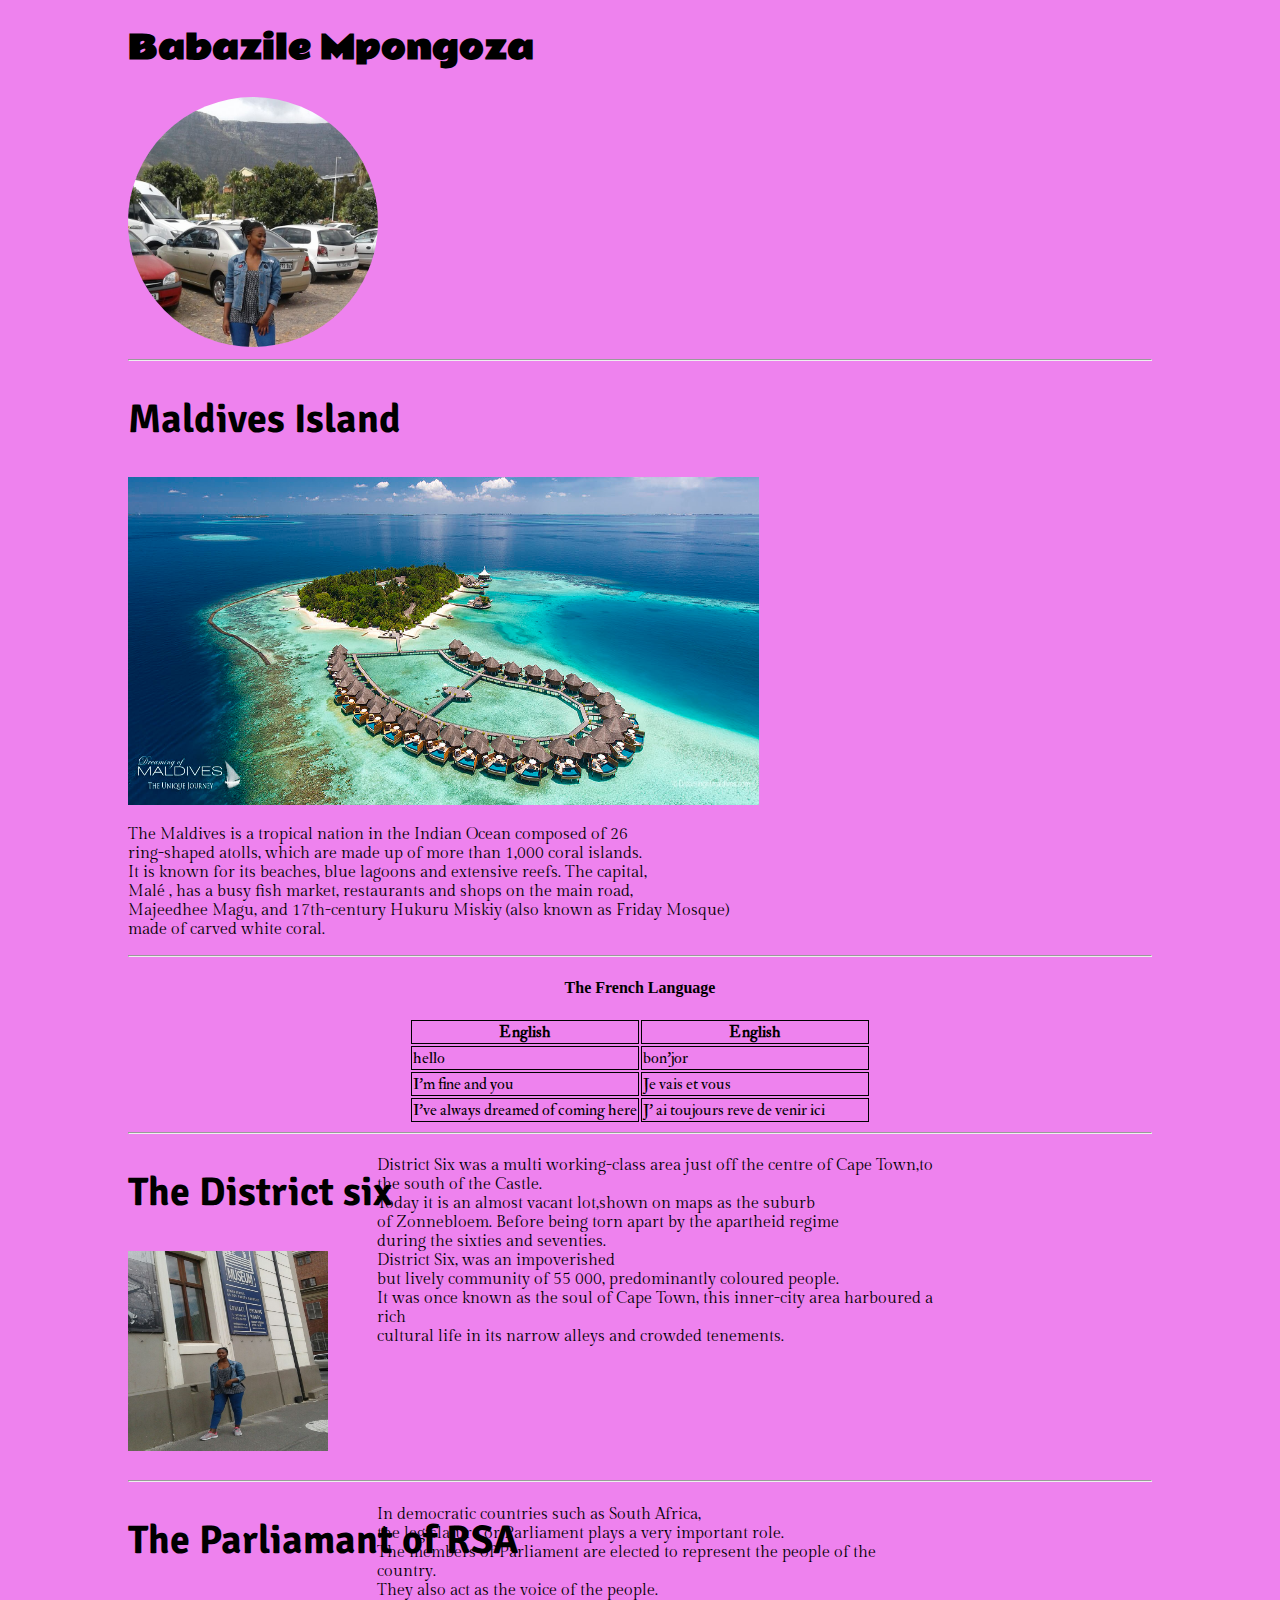
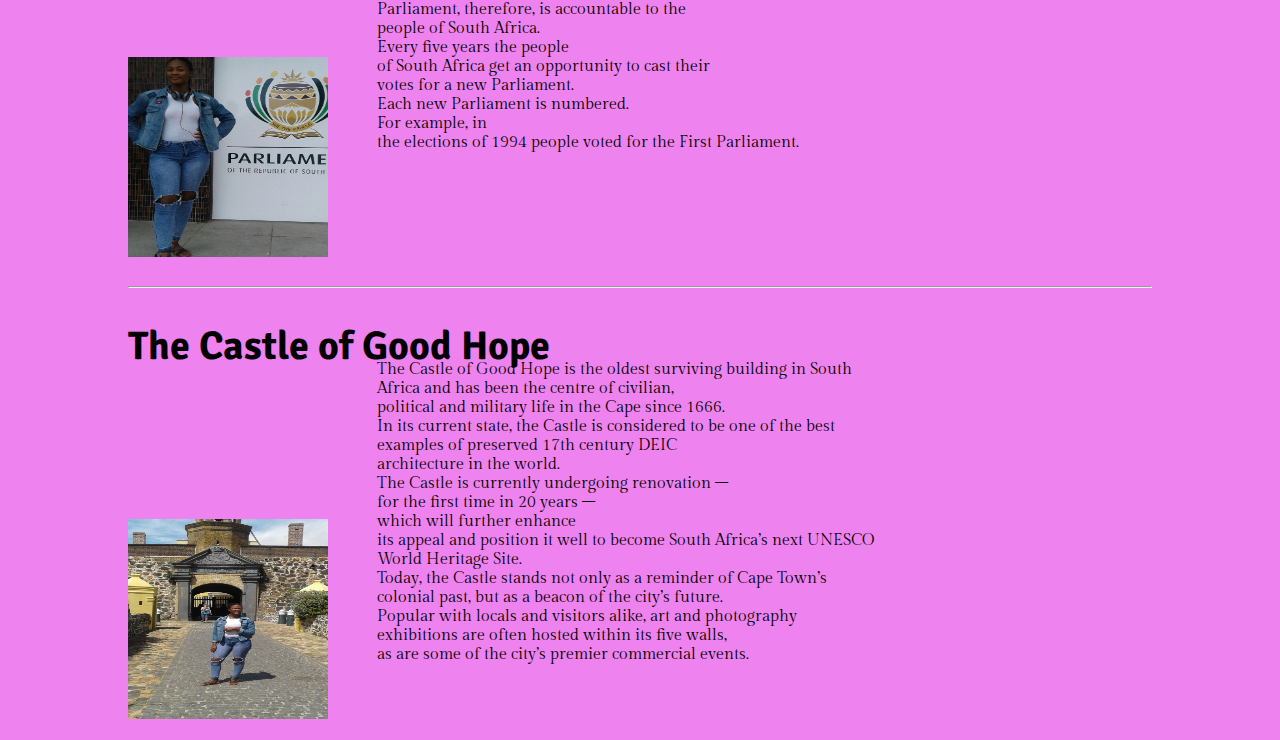
==== index1.html @ 33679ce2 "made few changes in index1.html" ====
<!DOCTYPE html>
<html>
  <head>
      <title>Basic Web Page</title>
      <link href="https://fonts.googleapis.com/css?family=Rammetto+One|Signika+Negative|Gilda+Display|IM+Fell+Double+Pica" rel="stylesheet">
      <link rel="stylesheet" href="./css/my_styles.css">
      <meta name="viewport" content="width=device-width, initial-scale=1.0">

  </head>
  <body>

    <h1>
        <h1>Babazile Mpongoza</h1>
        <img  id="profile-img" class="cent" src="images/babazile.jpg">
      </div>
      <hr>
      <div>
        <h2>Maldives Island</h2>
        <img id="city-img"  src="images/maldives.jpg">
      </div>
      <div>

        <p>The Maldives is a tropical nation in the Indian Ocean composed of 26<br>
        ring-shaped atolls, which are made up of more than 1,000 coral islands.<br> It is
        known for its beaches, blue lagoons and extensive reefs. The capital,<br> Malé
        , has a busy fish market, restaurants and shops on the main road,<br> Majeedhee
        Magu, and 17th-century Hukuru Miskiy (also known as Friday Mosque)<br> made of
        carved white coral.
        </p>
      </div>
      <hr>
      <div table>
        <h4 class="cent">The French Language</h4>
      <table align="center">
          <tr>
            <th>English</th>
            <th>English</th>
          </tr>
          <tr>
            <td>hello</td>
            <td>bon'jor</td>
          </tr>
          <tr>
            <td>I'm fine and you</td>
            <td>Je vais et vous</td>
          </tr>
          <tr>
            <td>I've always dreamed of coming here</td>
            <td>J' ai toujours reve de venir ici</td>
          </tr>
        </table>
      </div>
      <div class="site-box">
        <div class="site">
<hr>
  <div>
          <h2>The District six </h2>
          <img class="block-inline site-imgs" src="images/districtsix.jpg">
          <p class="p-sites block-inline">District Six was a multi working-class area just off the centre of Cape Town,to the south of the Castle.<br> Today it is an almost vacant lot,shown on maps as the suburb<br> of Zonnebloem. Before being torn apart by the apartheid regime<br> during the sixties and seventies.<br>District Six, was an impoverished<br>but lively community of 55 000, predominantly coloured people.<br> It was once known as the soul of Cape Town, this inner-city area harboured a rich<br> cultural life in its narrow alleys and crowded tenements.</p>
        </div>


      <hr>
        <div class= "site">
          <h2>The Parliamant of RSA</h2>
          <img class="block-inline site-imgs" src="images/parliamant.jpg">
          <p class="p-sites block-inline">In democratic countries such as South Africa,<br> the legislature or Parliament plays a very important role.<br> The members of Parliament are elected to represent the people of the country.<br> They also act as the
          voice of the people.<br> Parliament, therefore, is accountable to the<br> people of South Africa.<br>
          Every five years the people <br>of South Africa get an opportunity to cast their<br>
          votes for a new Parliament.<br> Each new Parliament is numbered.<br> For example, in<br>
          the elections of 1994 people voted for the First Parliament.</p>
        </div>
        <hr>
        <div class="site">
          <h2>The Castle of Good Hope</h2>
          <img class="block-inline site-imgs" src="images/castle.jpg">
          <p id="castle-p" class="block-inline">The Castle of Good Hope is the oldest surviving building in South Africa and has been the centre of civilian,<br> political and military life in the Cape since 1666.<br>
          In its current state, the Castle is considered to be one of the best examples of preserved 17th century DEIC<br> architecture in the world.<br> The Castle is currently undergoing renovation –<br> for the first time in 20 years –<br> which will further enhance<br> its appeal and position it well to become South Africa’s next UNESCO World Heritage Site.<br>
          Today, the Castle stands not only as a reminder of Cape Town’s colonial past, but as a beacon of the city’s future.<br> Popular with locals and visitors alike, art and photography exhibitions are often hosted within its five walls,<br> as are some of the city’s premier commercial events.<br>
          </p>
        </div>
      </div>
      </div>


  <body>
</html>
---- css/my_styles.css ----
h1{
  font-family: 'Rammetto One', cursive;
}
h2{
  font-family: 'Signika Negative', sans-serif;
  font-size: 40px;


}
p{
  font-family: 'Gilda Display', serif;;

}

table{
  font-family: 'IM Fell Double Pica', serif;
}
body {
  background-color: violet;
  width: 80%;
  margin: 0 auto;

}
.p-sites{
  position: relative;
  bottom: 110px;
  max-width:560px;
}
#castle-p{
  position: relative;
  bottom: 60px;
    max-width: 500px;
}

#profile-img{
    width: 250px;
    height: 250px;
    border-radius: 50%;
}
.cent{
  text-align: center;
}


.site-imgs{
  width:200px;
  height:200px;
  border-color: bold green;
  padding-right: 45px;
s
}
@media only screen and (max-width: 768px) {
    /* For mobile phones: */
    [class*="col-"] {
        width: 100%;
    }
}

/* / */
/* .City {
    width: 90%;
    padding-left: 10px;
    margin: 10px auto;
} */




#city-img{
  width: 631px;
 height: 328px;
}
/* .City p {
  text-align: justify;
  position: relative;
  left: 10px;
} */
/* .language {
  width: 100%;
  height: auto;
}
.language h4 {
text-align: center;
}

.language table {
  border: 1px solid;
  /* border-collapse: collapse; */
  /* width: 80%;
  margin: 0 auto;
} */
th,td {
  width: 50%;
  /* padding: 10px; */
  border: 1px solid;
  /* border-collapse: collapse; */
}
.block-inline{
  display:inline-block;
}
/* .site-box {
  font-size:10px;
  font-style: normal;
} */
/* .site{
  width: 90%;
  margin:10px auto;
} */

/* .site p {
  text-align: justify;
  margin: auto; */
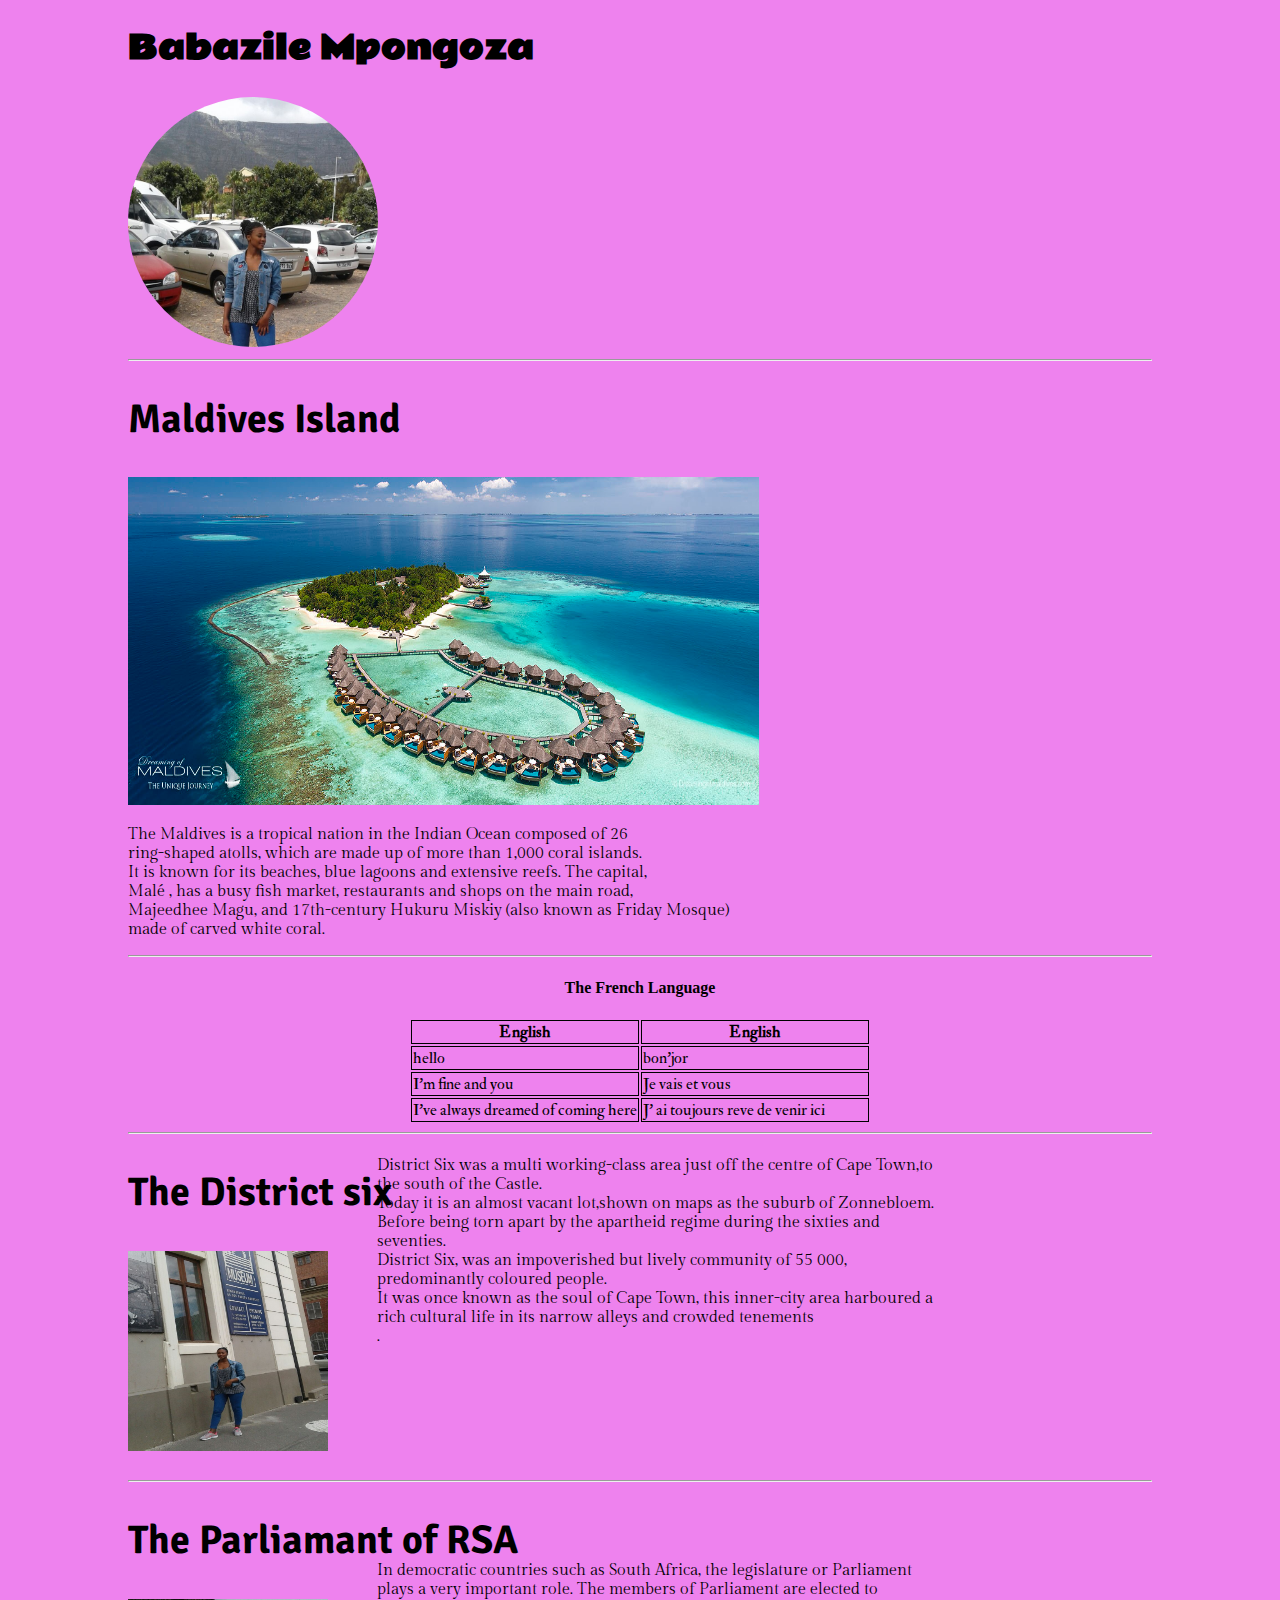
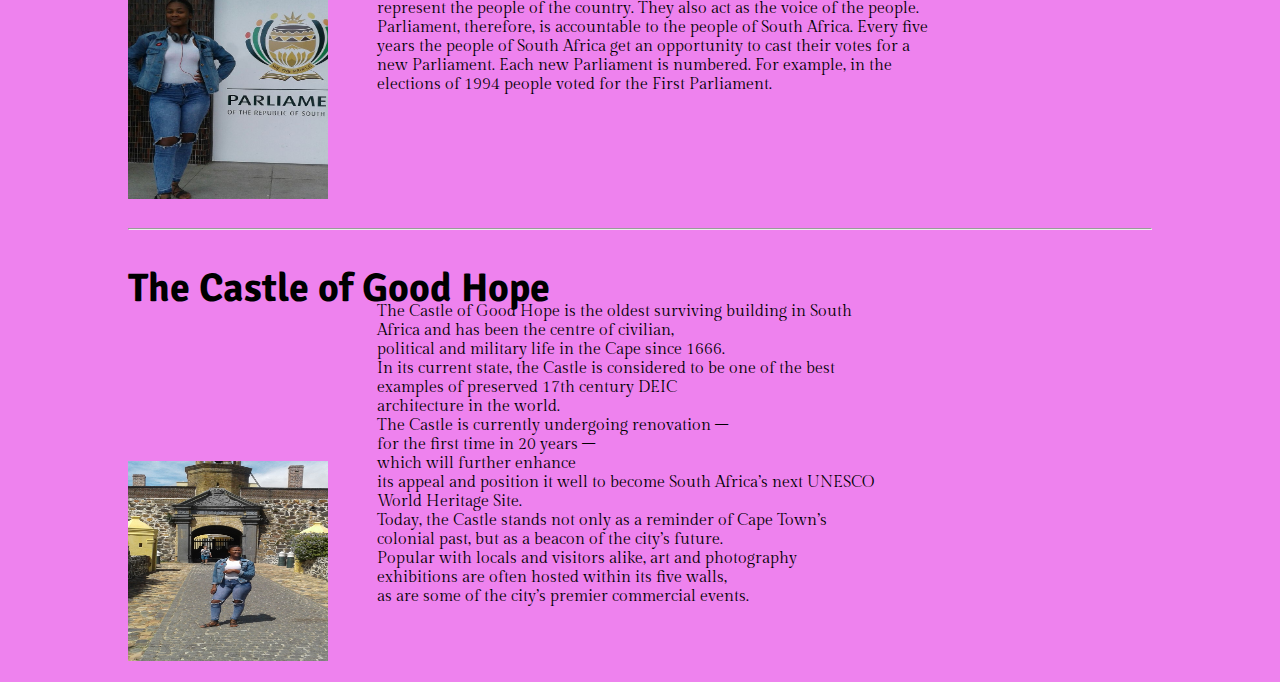
==== commit f5b0690c: "made few changes in index1.html" ====
--- a/index1.html
+++ b/index1.html
@@ -56,7 +56,7 @@
   <div>
           <h2>The District six </h2>
           <img class="block-inline site-imgs" src="images/districtsix.jpg">
-          <p class="p-sites block-inline">District Six was a multi working-class area just off the centre of Cape Town,to the south of the Castle.<br> Today it is an almost vacant lot,shown on maps as the suburb<br> of Zonnebloem. Before being torn apart by the apartheid regime<br> during the sixties and seventies.<br>District Six, was an impoverished<br>but lively community of 55 000, predominantly coloured people.<br> It was once known as the soul of Cape Town, this inner-city area harboured a rich<br> cultural life in its narrow alleys and crowded tenements.</p>
+          <p class="p-sites block-inline">District Six was a multi working-class area just off the centre of Cape Town,to the south of the Castle.<br> Today it is an almost vacant lot,shown on maps as the suburb of Zonnebloem.<br> Before being torn apart by the apartheid regime during the sixties and seventies.<br>District Six, was an impoverished but lively community of 55 000, predominantly coloured people.<br> It was once known as the soul of Cape Town, this inner-city area harboured a rich cultural life in its narrow alleys and crowded tenements<br>.</p>
         </div>
 
 
@@ -64,10 +64,10 @@
         <div class= "site">
           <h2>The Parliamant of RSA</h2>
           <img class="block-inline site-imgs" src="images/parliamant.jpg">
-          <p class="p-sites block-inline">In democratic countries such as South Africa,<br> the legislature or Parliament plays a very important role.<br> The members of Parliament are elected to represent the people of the country.<br> They also act as the
-          voice of the people.<br> Parliament, therefore, is accountable to the<br> people of South Africa.<br>
-          Every five years the people <br>of South Africa get an opportunity to cast their<br>
-          votes for a new Parliament.<br> Each new Parliament is numbered.<br> For example, in<br>
+          <p class="p-sites block-inline">In democratic countries such as South Africa, the legislature or Parliament plays a very important role. The members of Parliament are elected to represent the people of the country. They also act as the
+          voice of the people. Parliament, therefore, is accountable to the people of South Africa.
+          Every five years the people of South Africa get an opportunity to cast their
+          votes for a new Parliament. Each new Parliament is numbered. For example, in
           the elections of 1994 people voted for the First Parliament.</p>
         </div>
         <hr>
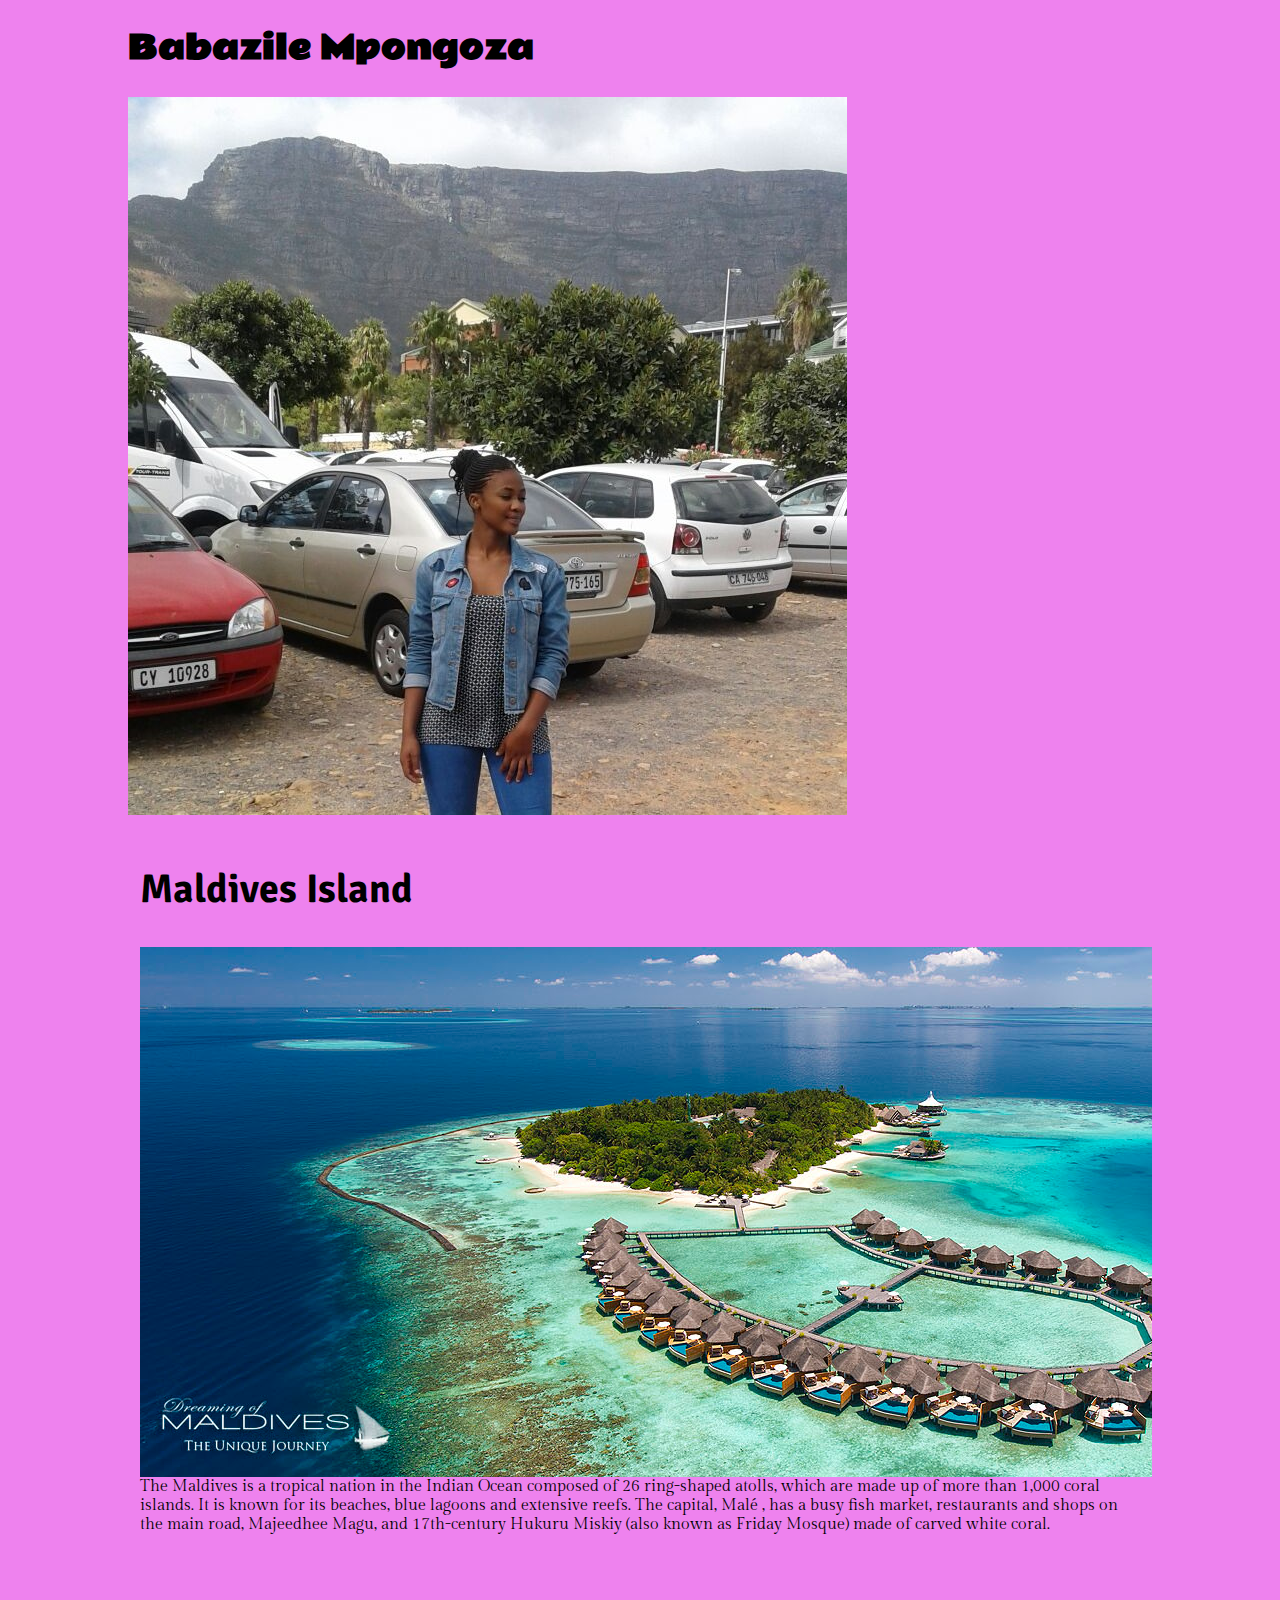
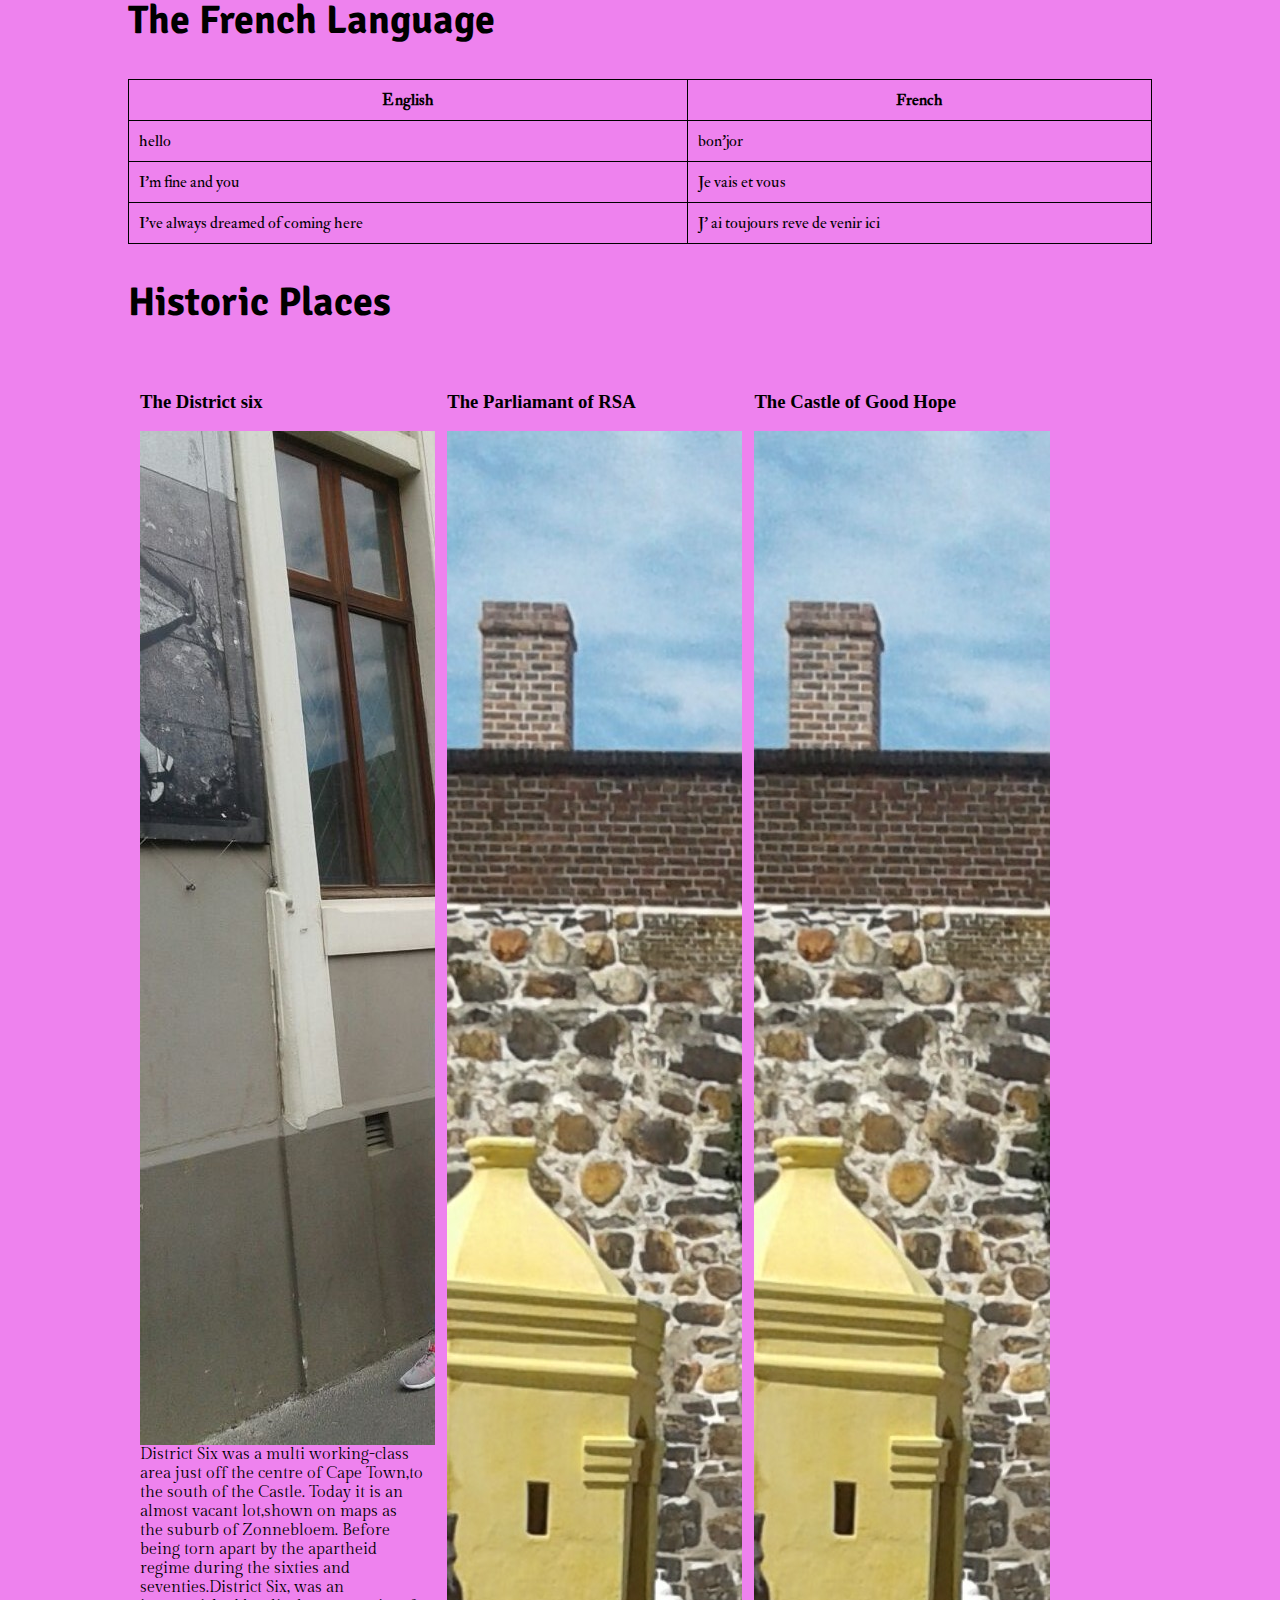
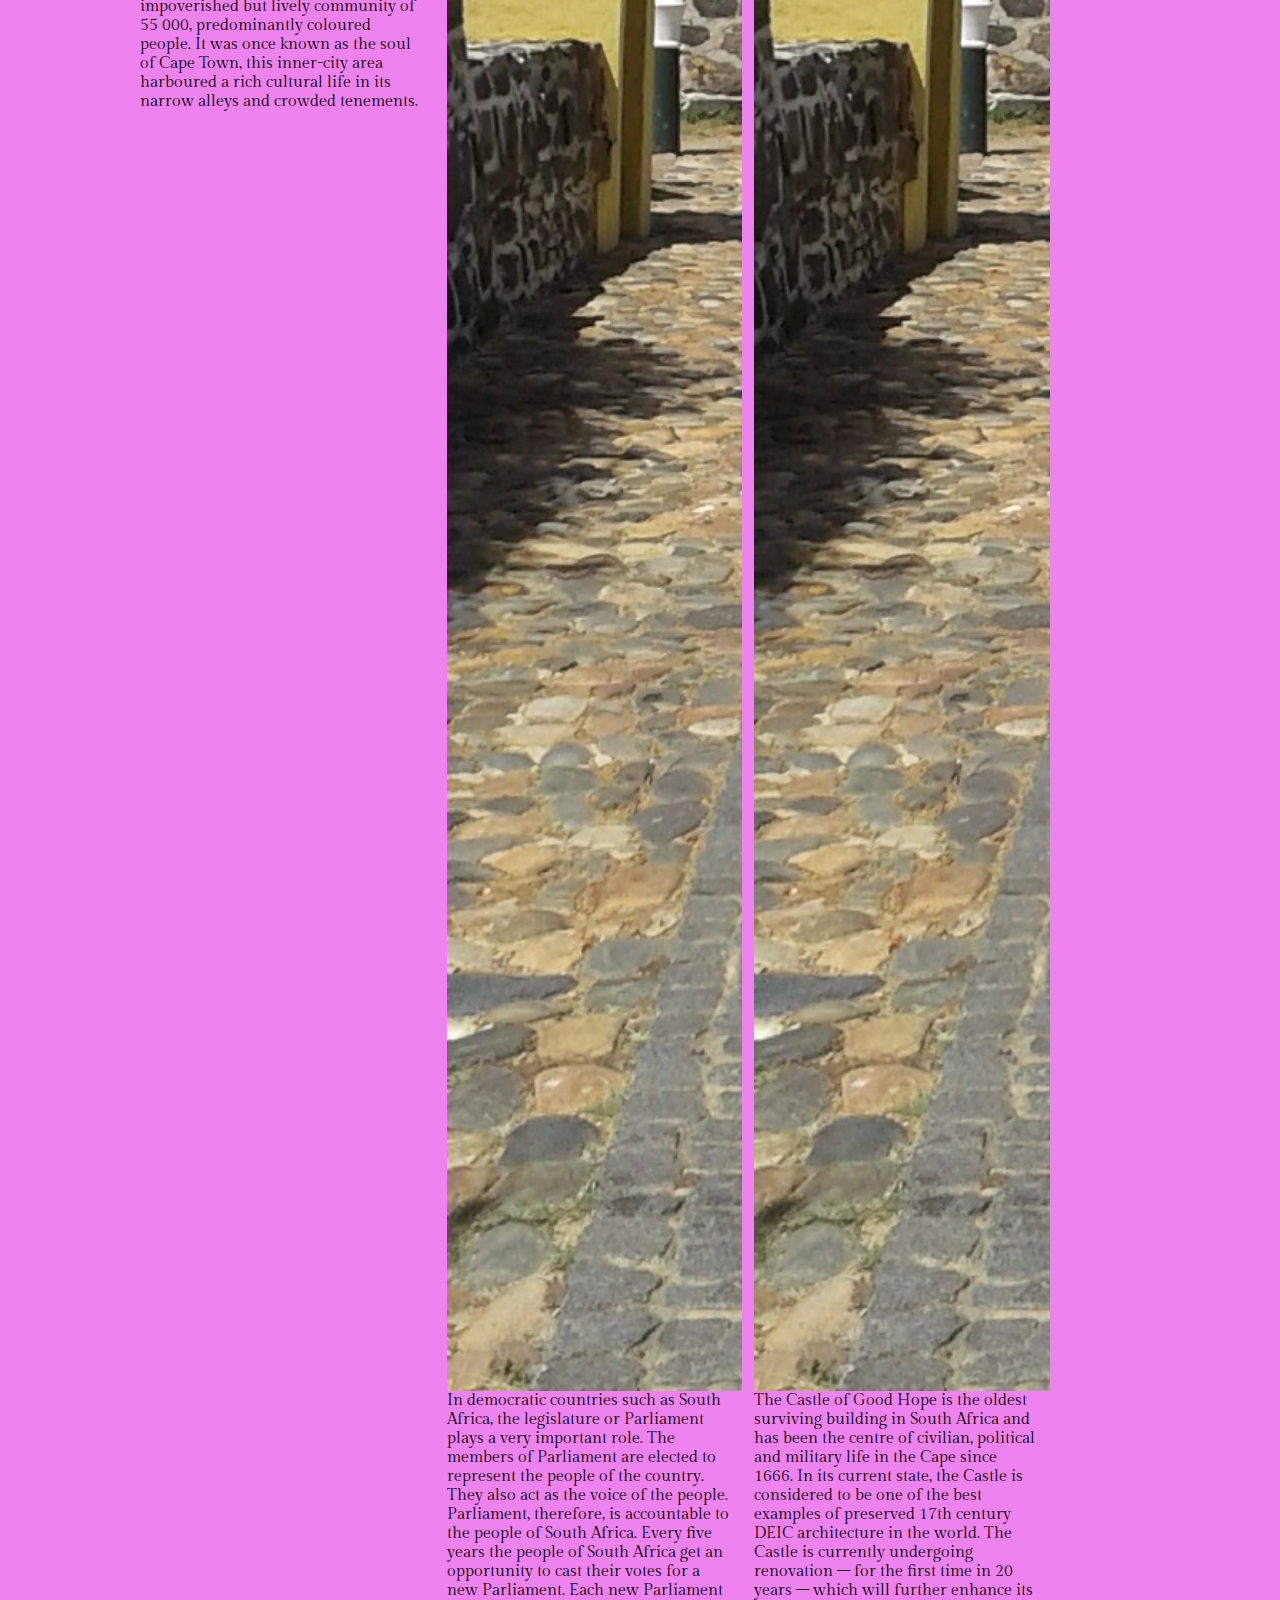
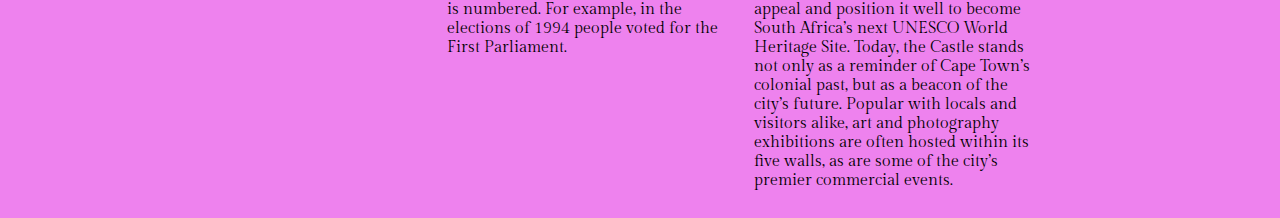
==== commit 4c0cc26f: "made few changes in index2.html" ====
--- a/index1.html
+++ b/index1.html
@@ -1,40 +1,34 @@
-  <!DOCTYPE html>
+<!DOCTYPE html>
 <html>
   <head>
-      <title>Basic Web Page</title>
-      <link href="https://fonts.googleapis.com/css?family=Rammetto+One|Signika+Negative|Gilda+Display|IM+Fell+Double+Pica" rel="stylesheet">
-      <link rel="stylesheet" href="./css/my_styles.css">
-      <meta name="viewport" content="width=device-width, initial-scale=1.0">
+    <title>Basic Web Page</title>
+    <link href="https://fonts.googleapis.com/css?family=Rammetto+One|Signika+Negative|Gilda+Display|IM+Fell+Double+Pica" rel="stylesheet">
+    <link rel="stylesheet" href="./css/my_styles.css">
+    <meta name="viewport" content="width=device-width, initial-scale=1.0">
+  </head>
 
-  </head>
   <body>
+    <div class="container">
+      <div class="about">
+        <h1>Babazile Mpongoza</h1>
+        <img class="profile-img" src="images/babazile.jpg">
+      </div>
 
-    <h1>
-        <h1>Babazile Mpongoza</h1>
-        <img  id="profile-img" class="cent" src="images/babazile.jpg">
-      </div>
-      <hr>
-      <div>
+      <div class="city box-sizing clearfix">
         <h2>Maldives Island</h2>
-        <img id="city-img"  src="images/maldives.jpg">
-      </div>
-      <div>
-
-        <p>The Maldives is a tropical nation in the Indian Ocean composed of 26<br>
-        ring-shaped atolls, which are made up of more than 1,000 coral islands.<br> It is
-        known for its beaches, blue lagoons and extensive reefs. The capital,<br> Malé
-        , has a busy fish market, restaurants and shops on the main road,<br> Majeedhee
-        Magu, and 17th-century Hukuru Miskiy (also known as Friday Mosque)<br> made of
-        carved white coral.
+        <img class="left img-sites" src="images/maldives.jpg">
+        <p>
+          The Maldives is a tropical nation in the Indian Ocean composed of 26 ring-shaped atolls, which are made up of more than 1,000 coral islands. It is known for its beaches, blue lagoons and extensive reefs. The capital, Malé , has a busy fish market,
+          restaurants and shops on the main road, Majeedhee Magu, and 17th-century Hukuru Miskiy (also known as Friday Mosque) made of carved white coral.
         </p>
       </div>
-      <hr>
-      <div table>
-        <h4 class="cent">The French Language</h4>
-      <table align="center">
+
+      <div class="langauge">
+        <h2>The French Language</h2>
+        <table>
           <tr>
             <th>English</th>
-            <th>English</th>
+            <th>French</th>
           </tr>
           <tr>
             <td>hello</td>
@@ -50,38 +44,39 @@
           </tr>
         </table>
       </div>
-      <div class="site-box">
-        <div class="site">
-<hr>
-  <div>
-          <h2>The District six </h2>
-          <img class="block-inline site-imgs" src="images/districtsix.jpg">
-          <p class="p-sites block-inline">District Six was a multi working-class area just off the centre of Cape Town,to the south of the Castle.<br> Today it is an almost vacant lot,shown on maps as the suburb of Zonnebloem.<br> Before being torn apart by the apartheid regime during the sixties and seventies.<br>District Six, was an impoverished but lively community of 55 000, predominantly coloured people.<br> It was once known as the soul of Cape Town, this inner-city area harboured a rich cultural life in its narrow alleys and crowded tenements<br>.</p>
+
+      <div class="historic-places clearfix">
+        <h2>Historic Places</h2>
+        <div class="districtsix box-sizing clearfix">
+          <h3>The District six </h3>
+          <img class="left img-sites" src="images/districtsix.jpg">
+          <p class="">
+            District Six was a multi working-class area just off the centre of Cape Town,to the south of the Castle. Today it is an almost vacant lot,shown on maps as the suburb of Zonnebloem. Before being torn apart by the apartheid regime during the sixties and
+            seventies.District Six, was an impoverished but lively community of 55 000, predominantly coloured people. It was once known as the soul of Cape Town, this inner-city area harboured a rich cultural life in its narrow alleys and crowded tenements.
+          </p>
         </div>
 
+        <div class="parliamant box-sizing clearfix">
+          <h3>The Parliamant of RSA</h3>
+          <!-- <img ̣class="left img-sites" src="images/parliamant.jpg"> -->
+          <img class="left img-sites" src="images/castle.jpg">
+          <p class="">In democratic countries such as South Africa, the legislature or Parliament plays a very important role. The members of Parliament are elected to represent the people of the country. They also act as the voice of the people. Parliament, therefore,
+            is accountable to the people of South Africa. Every five years the people of South Africa get an opportunity to cast their votes for a new Parliament. Each new Parliament is numbered. For example, in the elections of 1994 people voted for the
+            First Parliament.
+          </p>
+        </div>
 
-      <hr>
-        <div class= "site">
-          <h2>The Parliamant of RSA</h2>
-          <img class="block-inline site-imgs" src="images/parliamant.jpg">
-          <p class="p-sites block-inline">In democratic countries such as South Africa, the legislature or Parliament plays a very important role. The members of Parliament are elected to represent the people of the country. They also act as the
-          voice of the people. Parliament, therefore, is accountable to the people of South Africa.
-          Every five years the people of South Africa get an opportunity to cast their
-          votes for a new Parliament. Each new Parliament is numbered. For example, in
-          the elections of 1994 people voted for the First Parliament.</p>
-        </div>
-        <hr>
-        <div class="site">
-          <h2>The Castle of Good Hope</h2>
-          <img class="block-inline site-imgs" src="images/castle.jpg">
-          <p id="castle-p" class="block-inline">The Castle of Good Hope is the oldest surviving building in South Africa and has been the centre of civilian,<br> political and military life in the Cape since 1666.<br>
-          In its current state, the Castle is considered to be one of the best examples of preserved 17th century DEIC<br> architecture in the world.<br> The Castle is currently undergoing renovation –<br> for the first time in 20 years –<br> which will further enhance<br> its appeal and position it well to become South Africa’s next UNESCO World Heritage Site.<br>
-          Today, the Castle stands not only as a reminder of Cape Town’s colonial past, but as a beacon of the city’s future.<br> Popular with locals and visitors alike, art and photography exhibitions are often hosted within its five walls,<br> as are some of the city’s premier commercial events.<br>
+        <div class="castle box-sizing clearfix">
+          <h3>The Castle of Good Hope</h3>
+          <img class="left img-sites" src="images/castle.jpg">
+          <p class="">
+            The Castle of Good Hope is the oldest surviving building in South Africa and has been the centre of civilian, political and military life in the Cape since 1666. In its current state, the Castle is considered to be one of the best examples of preserved
+            17th century DEIC architecture in the world. The Castle is currently undergoing renovation – for the first time in 20 years – which will further enhance its appeal and position it well to become South Africa’s next UNESCO World Heritage Site.
+            Today, the Castle stands not only as a reminder of Cape Town’s colonial past, but as a beacon of the city’s future. Popular with locals and visitors alike, art and photography exhibitions are often hosted within its five walls, as are some of
+            the city’s premier commercial events.
           </p>
         </div>
       </div>
-      </div>
-
-
-  <body>
+    </div>
+  </body>
 </html>
--- a/css/my_styles.css
+++ b/css/my_styles.css
@@ -1,70 +1,91 @@
-h1{
-  font-family: 'Rammetto One', cursive;
-}
-h2{
-  font-family: 'Signika Negative', sans-serif;
-  font-size: 40px;
-
-
-}
-p{
-  font-family: 'Gilda Display', serif;;
-
+h1 {
+ font-family: 'Rammetto One', cursive;
 }
 
-table{
-  font-family: 'IM Fell Double Pica', serif;
-}
-body {
-  background-color: violet;
-  width: 80%;
-  margin: 0 auto;
-
-}
-.p-sites{
-  position: relative;
-  bottom: 110px;
-  max-width:560px;
-}
-#castle-p{
-  position: relative;
-  bottom: 60px;
-    max-width: 500px;
+h2 {
+ font-family: 'Signika Negative', sans-serif;
+ font-size: 40px;
 }
 
-#profile-img{
-    width: 250px;
-    height: 250px;
-    border-radius: 50%;
+p {
+ font-family: 'Gilda Display', serif;
 }
-.cent{
-  text-align: center;
+
+table {
+ font-family: 'IM Fell Double Pica', serif;
+}
+
+body {
+background-color: violet;
+width: 80%;
+margin: 0 auto;
+}
+
+.clearfix {
+  overflow: auto;
+  zoom: 1;
+}
+
+table  {
+  border: 1px solid;
+  border-collapse: collapse;
+  width: 100%;
+  margin: 0 auto;
+}
+
+th,td {
+  padding: 10px;
+  border: 1px solid;
+  border-collapse: collapse;
+}
+
+.left {
+  float: left;
+}
+
+.right {
+  float: right;
+}
+
+.img-sites {
+  margin-right: 0.5em;
+}
+
+.box-sizing {
+  padding: 0.75em;
+  box-sizing: border-box;
+}
+
+.districtsix, .parliamant, .castle {
+  width: 30%;
+  float: left;
+}
+
+@media (min-width: 780px;) {
+  .box-sizing {
+    width: 30%;
+    float: left;
+  }
+
+  .container{
+    width: 85%;
+  }
+  .img{
+    float: left;
+    margin: 2em;
+  }
 }
 
 
-.site-imgs{
-  width:200px;
-  height:200px;
-  border-color: bold green;
-  padding-right: 45px;
-s
-}
-@media only screen and (max-width: 768px) {
-    /* For mobile phones: */
-    [class*="col-"] {
-        width: 100%;
-    }
-}
-
-/* / */
-/* .City {
-    width: 90%;
-    padding-left: 10px;
-    margin: 10px auto;
-} */
 
 
 
+
+/*.City {
+    width: 90%;
+    padding-left: 10px;
+    margin: 10px;
+}
 
 #city-img{
   width: 631px;
@@ -75,38 +96,30 @@
   position: relative;
   left: 10px;
 } */
-/* .language {
+
+ /* .language {
   width: 100%;
   height: auto;
 }
 .language h4 {
 text-align: center;
-}
+} */
 
-.language table {
-  border: 1px solid;
-  /* border-collapse: collapse; */
-  /* width: 80%;
-  margin: 0 auto;
+ /* .box{
+  float: right;
+  box-sizing: border-box;
 } */
-th,td {
-  width: 50%;
-  /* padding: 10px; */
-  border: 1px solid;
-  /* border-collapse: collapse; */
-}
-.block-inline{
-  display:inline-block;
-}
-/* .site-box {
+
+ /* .site-box {
   font-size:10px;
   font-style: normal;
 } */
-/* .site{
+
+ /* .site{
   width: 90%;
   margin:10px auto;
 } */
 
-/* .site p {
+ /* .site p {
   text-align: justify;
   margin: auto; */
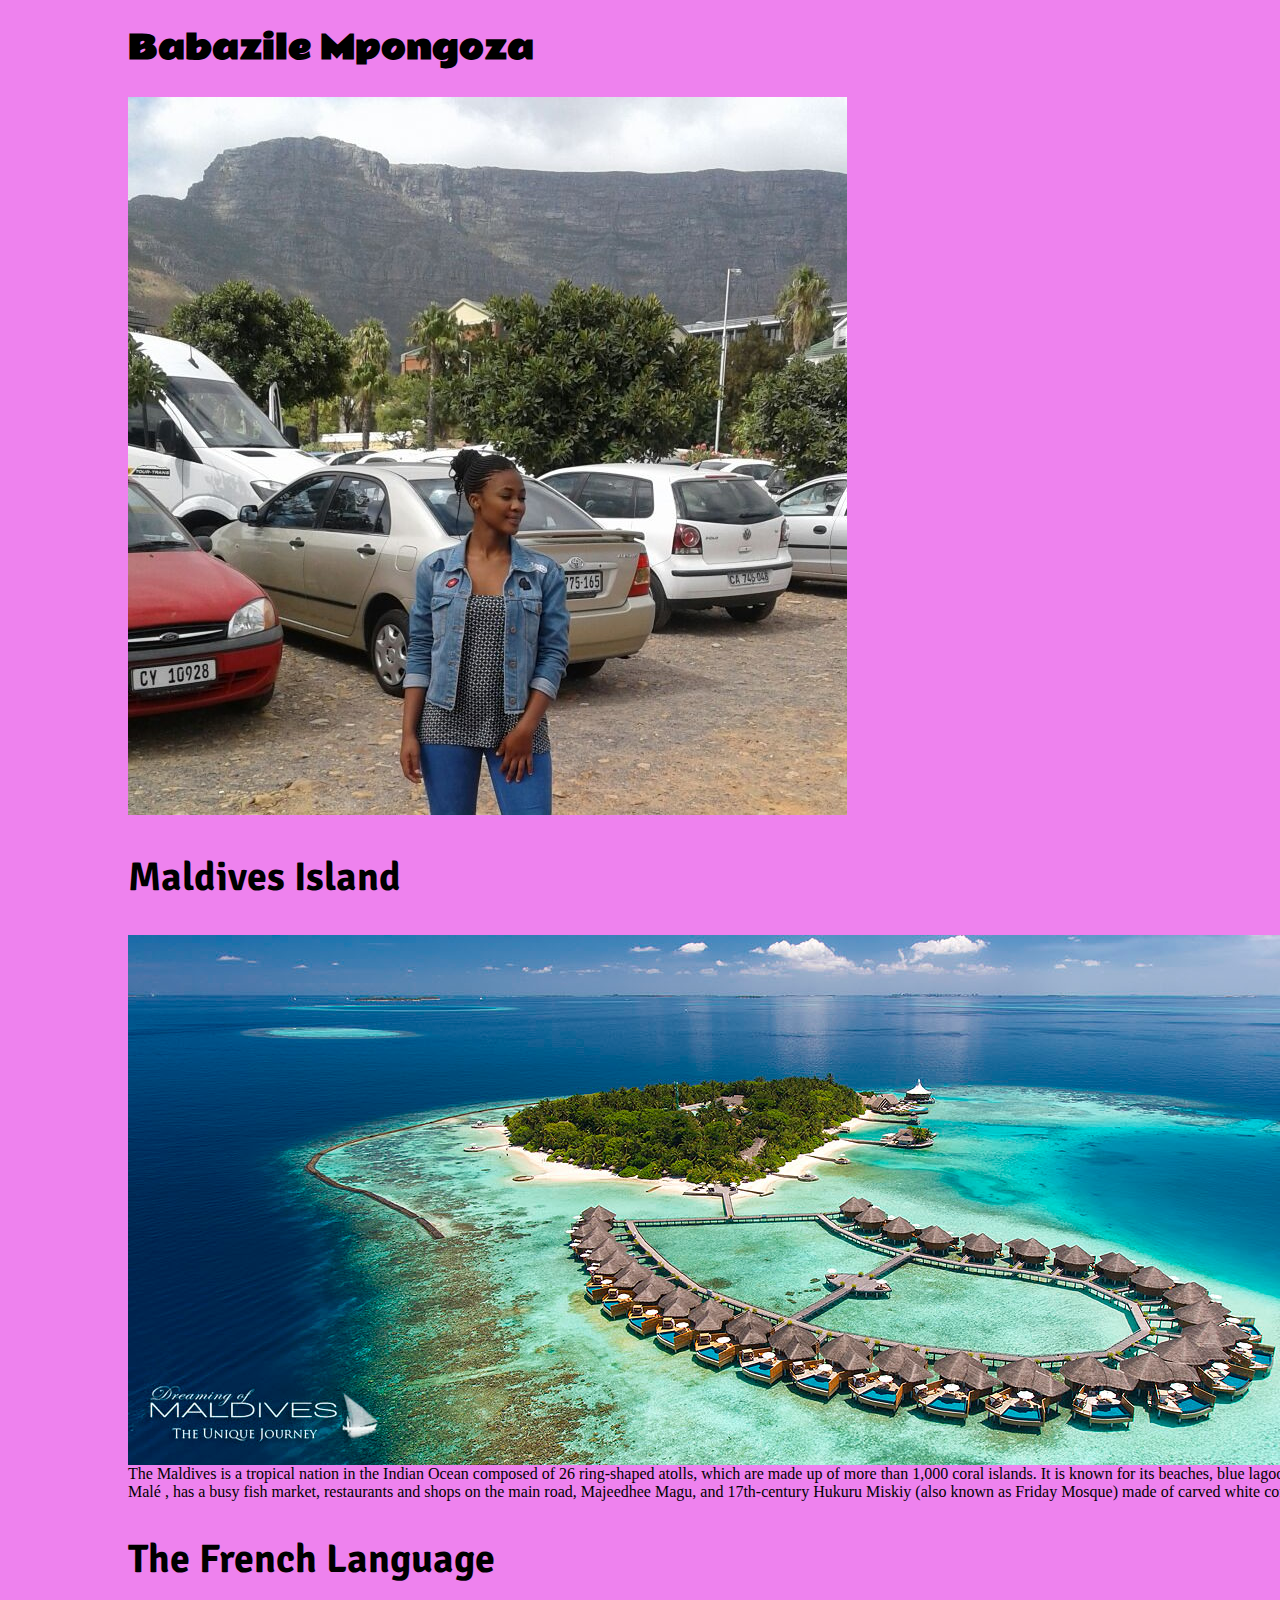
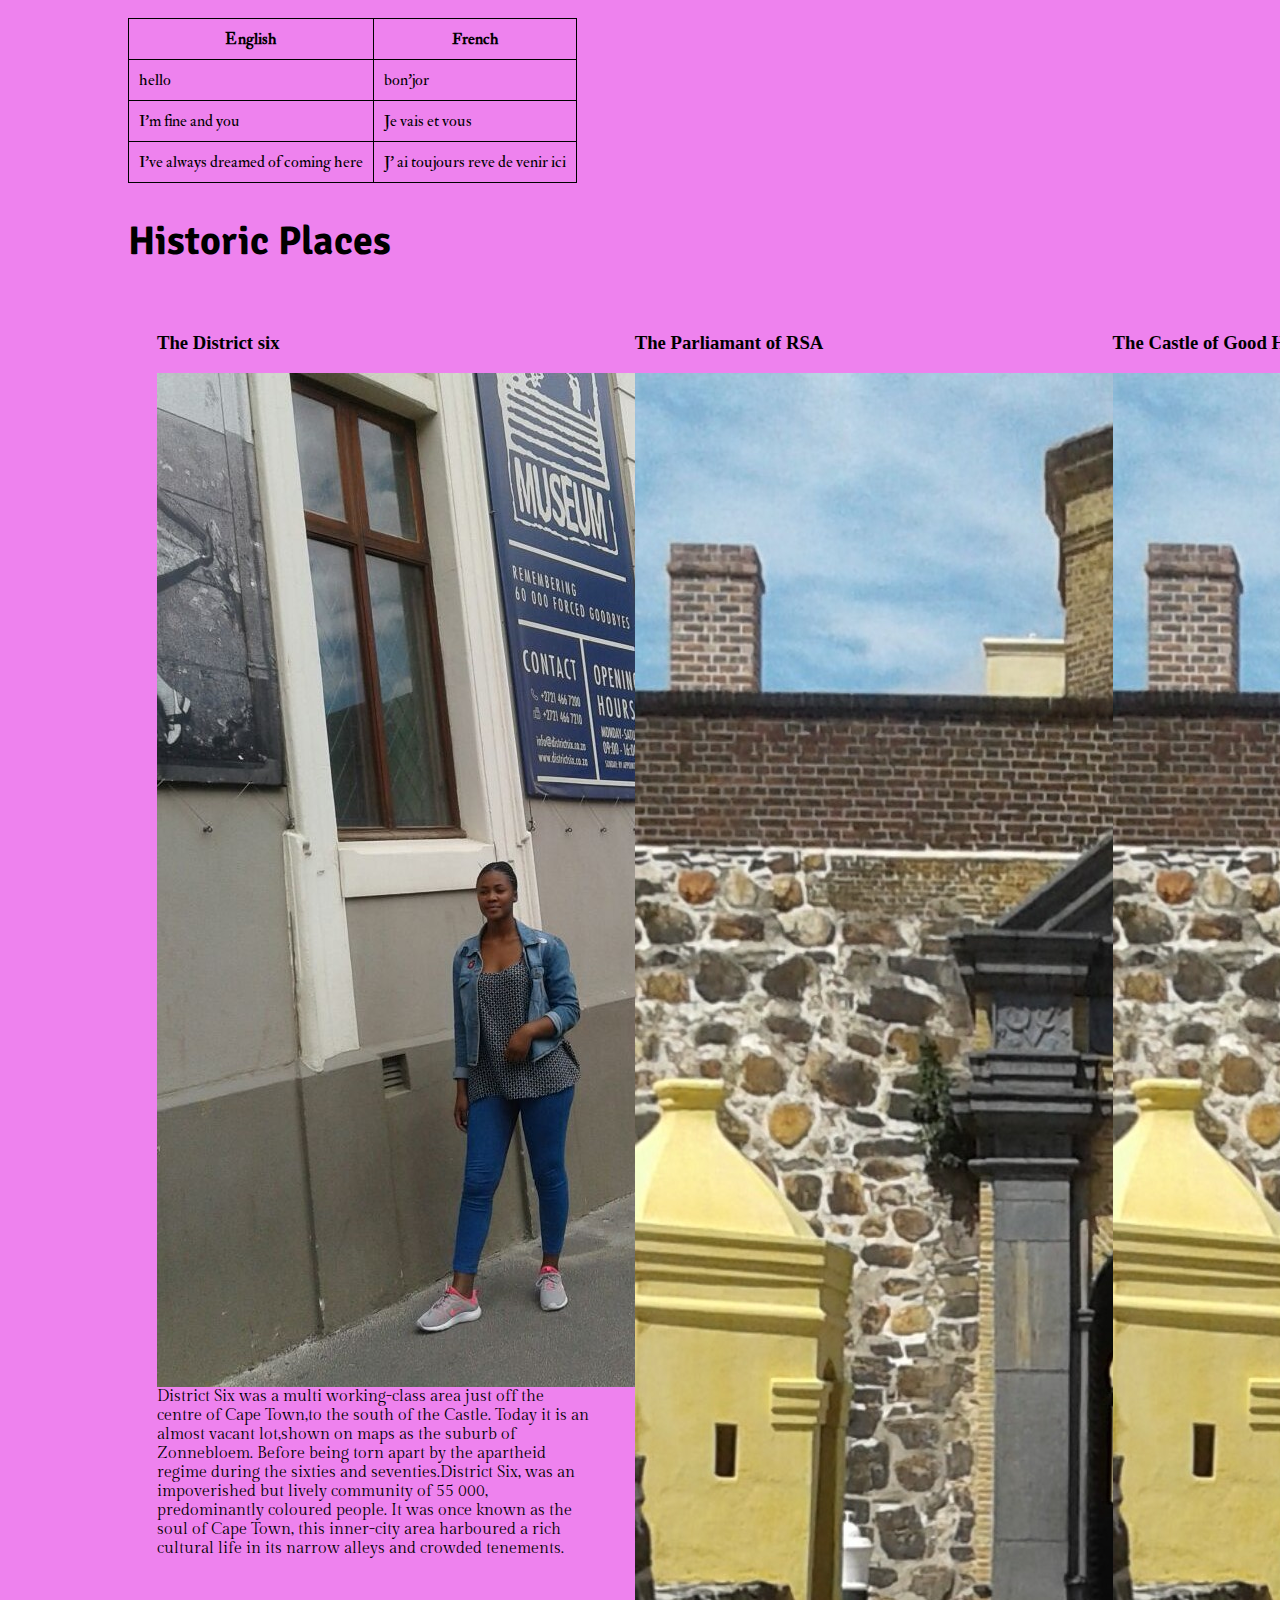
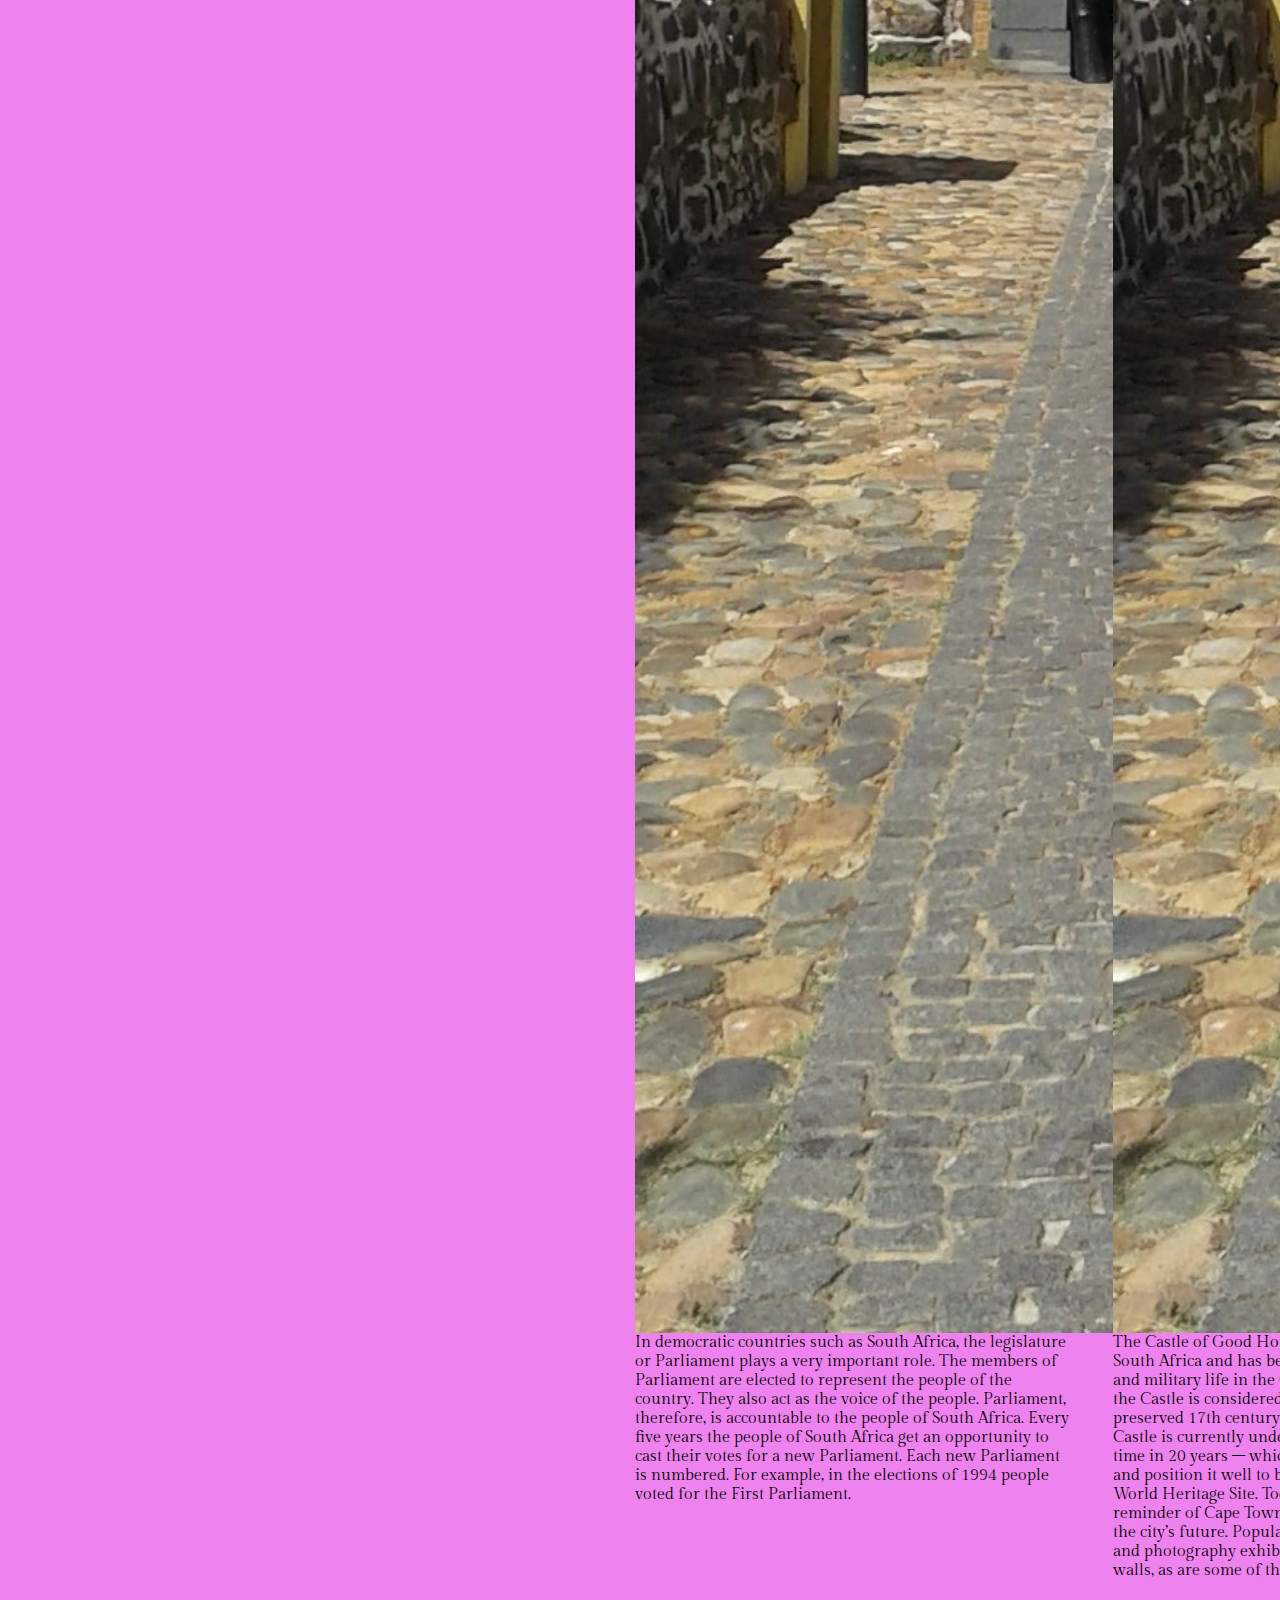
==== commit b7406bf6: "made few changes in index1.html" ====
--- a/index1.html
+++ b/index1.html
@@ -14,16 +14,16 @@
         <img class="profile-img" src="images/babazile.jpg">
       </div>
 
-      <div class="city box-sizing clearfix">
-        <h2>Maldives Island</h2>
-        <img class="left img-sites" src="images/maldives.jpg">
-        <p>
+      <div class="city clearfix">
+
+          <h2>Maldives Island</h2>
+          <img class="left img-sites" src="images/maldives.jpg">
           The Maldives is a tropical nation in the Indian Ocean composed of 26 ring-shaped atolls, which are made up of more than 1,000 coral islands. It is known for its beaches, blue lagoons and extensive reefs. The capital, Malé , has a busy fish market,
           restaurants and shops on the main road, Majeedhee Magu, and 17th-century Hukuru Miskiy (also known as Friday Mosque) made of carved white coral.
-        </p>
+
       </div>
 
-      <div class="langauge">
+      <div class="language clearfix">
         <h2>The French Language</h2>
         <table>
           <tr>
@@ -45,9 +45,10 @@
         </table>
       </div>
 
-      <div class="historic-places clearfix">
+      <div class="clearfix">
+
         <h2>Historic Places</h2>
-        <div class="districtsix box-sizing clearfix">
+        <div class="districtsix box ">
           <h3>The District six </h3>
           <img class="left img-sites" src="images/districtsix.jpg">
           <p class="">
@@ -56,7 +57,7 @@
           </p>
         </div>
 
-        <div class="parliamant box-sizing clearfix">
+        <div class="parliamant box ">
           <h3>The Parliamant of RSA</h3>
           <!-- <img ̣class="left img-sites" src="images/parliamant.jpg"> -->
           <img class="left img-sites" src="images/castle.jpg">
@@ -66,7 +67,7 @@
           </p>
         </div>
 
-        <div class="castle box-sizing clearfix">
+        <div class="castle box ">
           <h3>The Castle of Good Hope</h3>
           <img class="left img-sites" src="images/castle.jpg">
           <p class="">
--- a/css/my_styles.css
+++ b/css/my_styles.css
@@ -16,14 +16,15 @@
 }
 
 body {
-background-color: violet;
-width: 80%;
-margin: 0 auto;
+  background-color: violet;
+  width: 80%;
+  margin: 0 auto;
 }
 
 .clearfix {
-  overflow: auto;
-  zoom: 1;
+  content: "";
+  display: table;
+  clear: both;
 }
 
 table  {
@@ -51,29 +52,26 @@
   margin-right: 0.5em;
 }
 
-.box-sizing {
-  padding: 0.75em;
-  box-sizing: border-box;
+.city img {
+  float : left;
 }
 
-.districtsix, .parliamant, .castle {
-  width: 30%;
-  float: left;
-}
+@media (min-width: 780px) {
 
-@media (min-width: 780px;) {
-  .box-sizing {
+  .box {
     width: 30%;
     float: left;
+
+    margin-left: 1%;
+    padding : 1%;
+
   }
 
   .container{
     width: 85%;
   }
-  .img{
-    float: left;
-    margin: 2em;
-  }
+
+
 }
 
 
